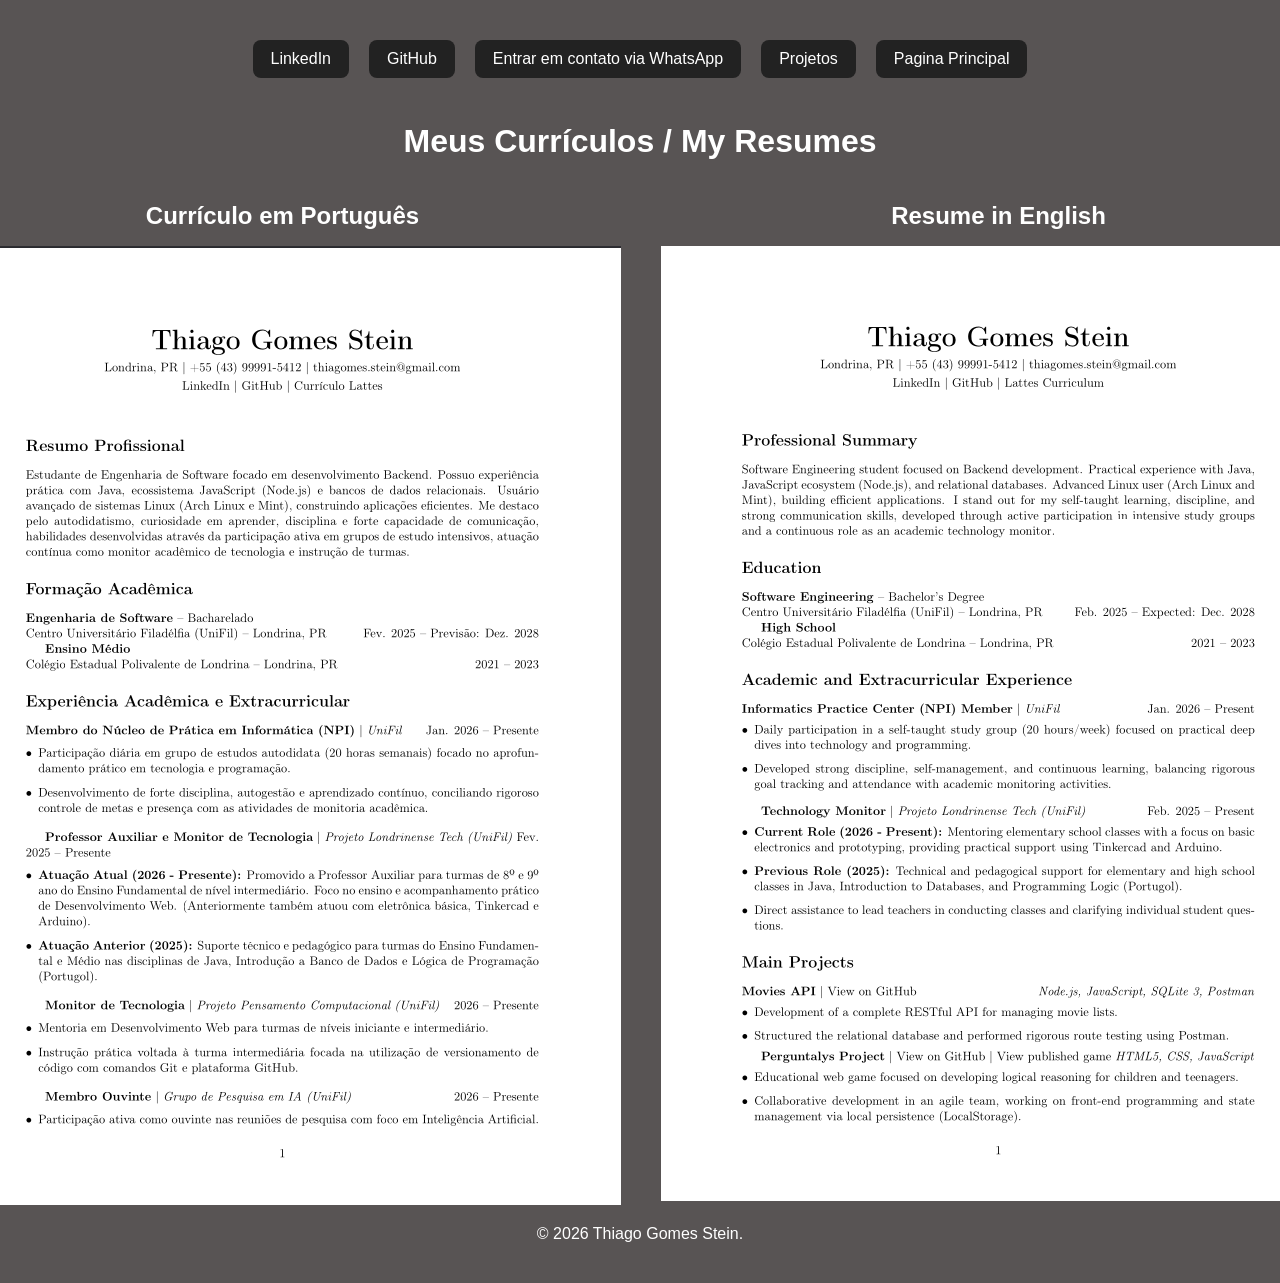
==== codes/curriculo/curriculo.html @ bb824f29 "feat: adiciona o site pronto" ====
<!DOCTYPE html>
<html lang="pt-BR">
<head>
    <meta charset="UTF-8">
    <meta name="viewport" content="width=device-width, initial-scale=1.0">
    <title>Currículo</title>
    <link rel="stylesheet" href="styleCurriculos.css">
    <link rel="icon" href="../images/siteIcon.png" type="image/jpg">
</head>
<body>

    <header>
        <nav>
            <div class="links">
                <a href="https://www.linkedin.com/in/thiago-gomes-stein-31649a35b/" target="_blank" id = "linkedin" >LinkedIn</a>
                <a href="https://github.com/Thiago-Stein" target="_blank" id = "github" >GitHub</a>
                <a href="https://wa.me/5543999915412" target="_blank" id = "whatsapp" >  Entrar em contato via WhatsApp </a>
                <a href="../projetos/projetos.html" target="_self" id = "projetos" > Projetos </a>
                <a href="../paginaPrincipal/index.html" target="_self" id = "paginaPrincipal" > Pagina Principal </a>
            </div>
        </nav>
    </header>


    <main>
        <h1 class="texto">Meus Currículos / My Resumes</h1>

        <div class="containerCurriculos">
            <div class="curriculos">
                <h2 class="tituloCurriculo">Currículo em Português</h2>
                <a href="CurrículoAtt.pdf" target="_blank">
                    <img src="../images/curriculoPtBr.png" alt="Meu currículo em português" class="imagemCurriculo">
                </a>
            </div>

            <div class="curriculos">
                <h2 class="tituloCurriculo">Resume in English</h2>
                <a href="Resume.pdf" target="_blank">
                    <img src="../images/resumeEnUS.png" alt="My resume in English" class="imagemCurriculo">
                </a>
            </div>

        </div>
    </main>

    <footer>
        <p id = "creditos">&copy; 2026 Thiago Gomes Stein.</p>
    </footer>
</body>
</html>
---- codes/curriculo/styleCurriculos.css ----
body {
    margin: 0;
    min-height: 100vh;
    display: flex;
    flex-direction: column;
    align-items: center;
    justify-content: flex-start;
    padding: 40px 0 24px;
    font-family: Arial, sans-serif;
    background: #585454;
}

.links {
    display: flex;
    flex-direction: row;
    justify-content: center;
    align-items: center;
    gap: 20px;
    margin-bottom: 24px;
    flex-wrap: wrap;
}

.links a {
    padding: 10px 18px;
    border-radius: 8px;
    background: #222;
    color: #fff;
    text-decoration: none;
    transition: background 0.2s ease;
}

#github:hover {
    background: #4c0063;
}

#linkedin:hover {
    background: #00579e;
}

#whatsapp:hover {
    background: #9dff00;
}

#projetos:hover {
    background: #00a4aa;
}

#paginaPrincipal:hover {
    background: #009e9e;
}

.containerCurriculos {
    display: flex;
    flex-direction: row;
    justify-content: center;
    align-items: flex-start;
    gap: 40px;
    margin-top: 20px;
}

.curriculos {
    display: flex;
    flex-direction: column;
    align-items: center;
}

.texto {
    color: white;
    text-align: center;
}

.tituloCurriculo{
    color: white;
    text-align: center;
    font-size: 24px;
    margin-bottom: 16px;
}

#creditos{
    color: white;
}

#creditos:hover{
    color: rgb(102, 255, 0);
}

@media (max-width: 768px) {
    .containerCurriculos {
        flex-direction: column; /* Empilha um embaixo do outro no celular */
        gap: 40px; /* Mantém o espaçamento entre eles na vertical */
    }
    
    .imagemCurriculo {
        max-width: 90vw; /* Garante que a imagem não vaze a tela no celular */
        height: auto;
    }
}
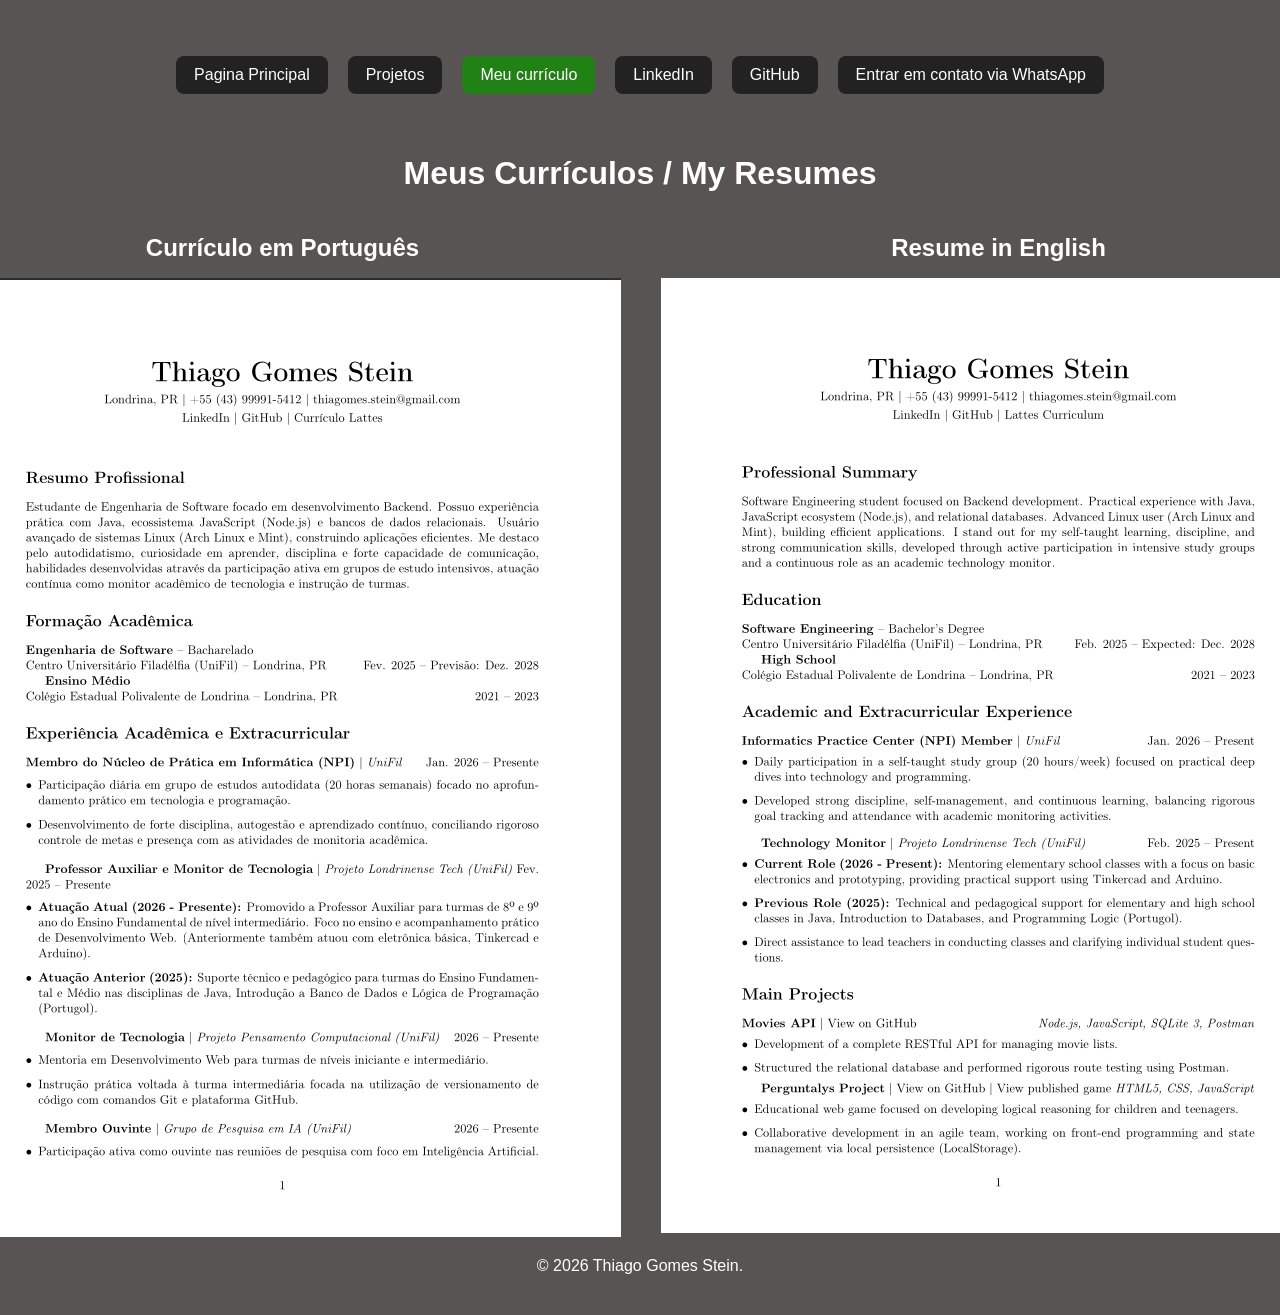
==== commit 462864eb: "feat: adiciona pagina atual" ====
--- a/codes/curriculo/curriculo.html
+++ b/codes/curriculo/curriculo.html
@@ -12,11 +12,12 @@
     <header>
         <nav>
             <div class="links">
+                <a href="../paginaPrincipal/index.html" target="_self" id = "paginaPrincipal" > Pagina Principal </a>
+                <a href="../projetos/projetos.html" target="_self" id = "projetos" > Projetos </a>
+                <p id="paginaAtual">Meu currículo</p>
                 <a href="https://www.linkedin.com/in/thiago-gomes-stein-31649a35b/" target="_blank" id = "linkedin" >LinkedIn</a>
                 <a href="https://github.com/Thiago-Stein" target="_blank" id = "github" >GitHub</a>
                 <a href="https://wa.me/5543999915412" target="_blank" id = "whatsapp" >  Entrar em contato via WhatsApp </a>
-                <a href="../projetos/projetos.html" target="_self" id = "projetos" > Projetos </a>
-                <a href="../paginaPrincipal/index.html" target="_self" id = "paginaPrincipal" > Pagina Principal </a>
             </div>
         </nav>
     </header>
--- a/codes/curriculo/styleCurriculos.css
+++ b/codes/curriculo/styleCurriculos.css
@@ -27,6 +27,18 @@
     color: #fff;
     text-decoration: none;
     transition: background 0.2s ease;
+}
+
+#paginaAtual {
+    padding: 10px 18px;
+    border-radius: 8px;
+    background: #228115;
+    color: #fff;
+    text-decoration: none;
+}
+
+#paginaAtual:hover {
+    background: #aaa700;
 }
 
 #github:hover {
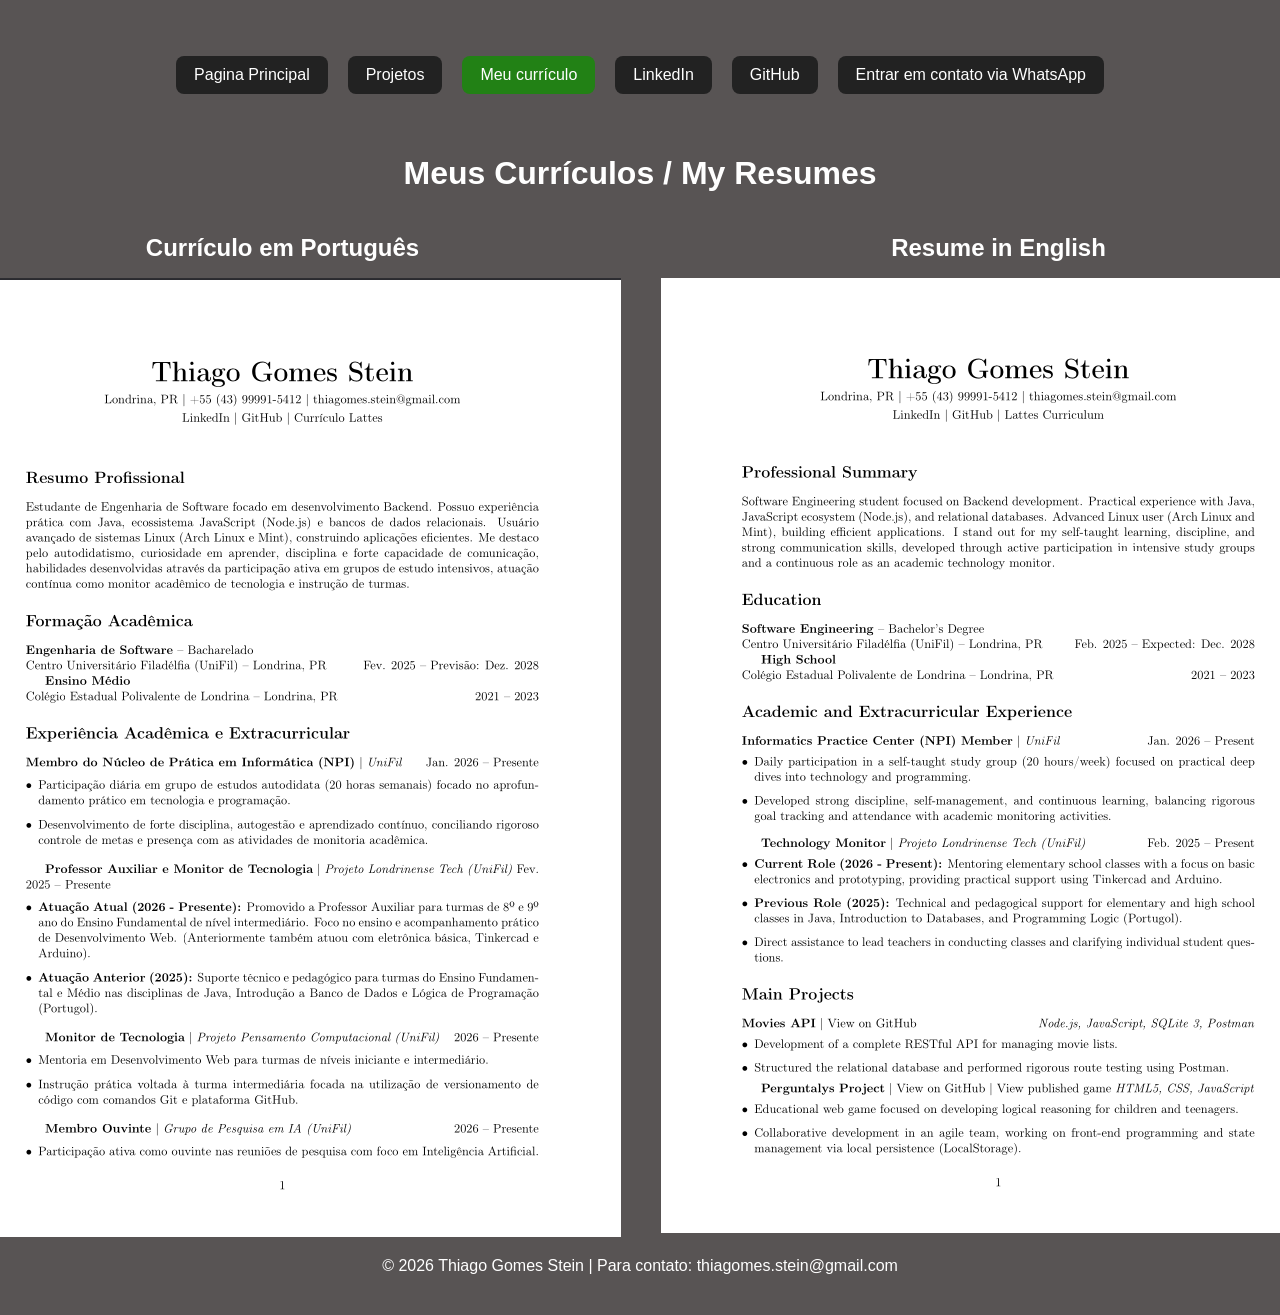
==== commit eee48449: "feat: adiciona email" ====
--- a/codes/curriculo/curriculo.html
+++ b/codes/curriculo/curriculo.html
@@ -45,7 +45,7 @@
     </main>
 
     <footer>
-        <p id = "creditos">&copy; 2026 Thiago Gomes Stein.</p>
+        <p id = "creditos">&copy; 2026 Thiago Gomes Stein | Para contato: thiagomes.stein@gmail.com</p>
     </footer>
 </body>
 </html>
